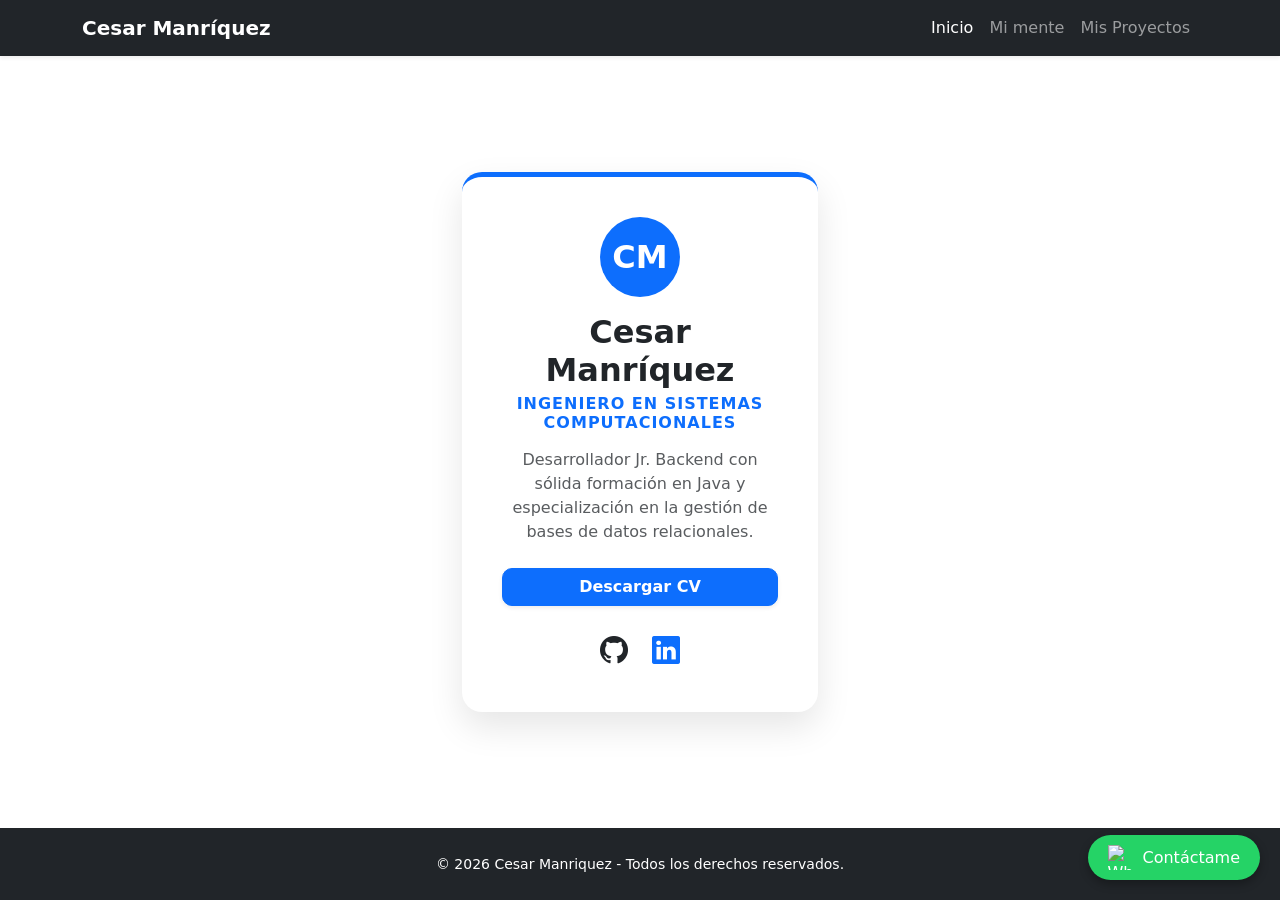
==== main/index.html @ 9f23becd "Subiendo mi portafolio por primera vez a github" ====
<!DOCTYPE html>
<html lang="en">
<head>
    <meta charset="UTF-8">
    <meta name="viewport" content="width=device-width, initial-scale=1.0">
    <link href="https://cdn.jsdelivr.net/npm/bootstrap@5.3.8/dist/css/bootstrap.min.css" rel="stylesheet" integrity="sha384-sRIl4kxILFvY47J16cr9ZwB07vP4J8+LH7qKQnuqkuIAvNWLzeN8tE5YBujZqJLB" crossorigin="anonymous">
    <link href="../style/css/whats.css" rel="stylesheet"/>
    <link href="../style/css/style.css" rel="stylesheet"/>

    <title>Cesar Manríquez</title>
</head>
<body>
  <!-- BARRA DE NAVEGACIÓN -->
    <nav class="navbar navbar-expand-lg navbar-dark bg-dark sticky-top shadow-sm">
        <div class="container">
            <a class="navbar-brand fw-bold" href="index.html">Cesar Manríquez</a>
            <button class="navbar-toggler" type="button" data-bs-toggle="collapse" data-bs-target="#menuBlog">
                <span class="navbar-toggler-icon"></span>
            </button>
            <div class="collapse navbar-collapse" id="menuBlog">
                <ul class="navbar-nav ms-auto">
                    <li class="nav-item"><a class="nav-link active" href="index.html">Inicio</a></li>
                    <li class="nav-item"><a class="nav-link" href="mente.html">Mi mente</a></li>
                    <li class="nav-item"><a class="nav-link" href="proyectos.html">Mis Proyectos</a></li>
                </ul>
            </div>
        </div>
    </nav>

    <!-- CONTENIDO PRINCIPAL -->
    <main>
        <div class="container">
            <div class="row justify-content-center">
                <!-- La columna define el ancho responsivo -->
                <div class="col-11 col-sm-8 col-md-6 col-lg-4">
                    <!-- Cambié la clase a card-custom para aplicar los estilos nuevos -->
                    <div class="card card-custom text-center p-4">
                        <div class="card-body">
                            <!-- Icono de perfil o iniciales -->
                            <div class="mb-3">
                                <div class="bg-primary text-white rounded-circle d-inline-flex align-items-center justify-content-center" style="width: 80px; height: 80px; font-size: 2rem; font-weight: bold;">
                                    CM
                                </div>
                            </div>
                            <h2 class="card-title fw-bold">Cesar Manríquez</h2>
                            <h6 class="card-subtitle mb-3 text-primary fw-bold text-uppercase" style="letter-spacing: 1px;">Ingeniero en Sistemas Computacionales</h6>
                            <p class="card-text text-muted">Desarrollador Jr. Backend con sólida formación en Java y especialización en la gestión de bases de datos relacionales.</p>
                            
                            <div class="d-grid gap-2 mt-4">
                                <a href="../CV/CV Cesar Enrique Manriquez Torres.pdf" class="btn btn-primary btn-custom shadow-sm">Descargar CV</a>
                                <div class="d-flex justify-content-center gap-4 mt-3">
                                    <a href="https://github.com/manriquez02cesar" target="_blank" class="text-dark fs-3" title="GitHub"><i class="bi bi-github"></i></a>
                                    <a href="https://www.linkedin.com/in/cesar-man02/" target="_blank" class="text-primary fs-3" title="LinkedIn"><i class="bi bi-linkedin"></i></a>
                                </div>
                            </div>
                        </div>
                    </div>
                </div>
            </div>
        </div>
    </main>

    <!-- Icono WhatsApp Responsivo -->
    <a href="https://wa.me/5529414190" target="_blank" class="whatsapp-float">
        <img src="https://upload.wikimedia.org/wikipedia/commons/6/6b/WhatsApp.svg" alt="WhatsApp" />
        <span class="d-none d-sm-inline">Contáctame</span>
    </a>

    <!-- FOOTER -->
    <footer class="py-4 bg-dark text-white text-center">
        <div class="container">
            <small>© 2026 Cesar Manriquez - Todos los derechos reservados.</small>
        </div>
    </footer>

    <!-- Bootstrap Bundle JS -->
    <script src="https://cdn.jsdelivr.net/npm/bootstrap@5.3.3/dist/js/bootstrap.bundle.min.js"></script>
    <!-- Agregué iconos de bootstrap para los enlaces de redes sociales -->
    <link rel="stylesheet" href="https://cdn.jsdelivr.net/npm/bootstrap-icons@1.11.3/font/bootstrap-icons.min.css">    
    <script src="../style/script/script.js"></script>

</body>
</html>
---- style/css/whats.css ----
/* Estilos para el icono de WhatsApp Flotante */
        .whatsapp-float {
            position: fixed;
            bottom: 20px;
            right: 20px;
            background-color: #25d366;
            color: white;
            padding: 10px 20px;
            border-radius: 50px;
            text-decoration: none;
            display: flex;
            align-items: center;
            gap: 10px;
            box-shadow: 0 4px 10px rgba(0,0,0,0.3);
            z-index: 1000;
            transition: background 0.3s;
        }

        .whatsapp-float:hover {
            background-color: #128c7e;
            color: white;
        }

        .whatsapp-float img {
            width: 25px;
            height: 25px;
        }

        .btn-custom {
            border-radius: 10px;
            font-weight: 600;
            transition: all 0.3s ease;
        }
---- style/css/style.css ----
/* Configuración para Footer Pegajoso (Sticky Footer) */
html, body {
    height: 100%;
}

body {
    display: flex;
    flex-direction: column;
}

    /* El elemento main se expandirá para ocupar todo el espacio sobrante */
main {
    flex: 1 0 auto;
    display: flex;
    align-items: center; /* Centra la tarjeta verticalmente si hay espacio */
    padding: 40px 0;
}

    /* Evita que el footer se encoja */
footer {
    flex-shrink: 0;
}

    /* Personalización de la Tarjeta */
.card-custom {
    border: none;
    background-color: #ffffff; /* Puedes cambiar esto a #212529 para modo oscuro */
    border-radius: 20px;
    transition: all 0.3s ease;
    box-shadow: 0 15px 35px rgba(0,0,0,0.1);
    border-top: 5px solid #0d6efd; /* Línea de acento superior */
}

.card-custom:hover {
    transform: translateY(-10px);
    box-shadow: 0 20px 40px rgba(0,0,0,0.15);
}
.video-bg {
    position: fixed;
    top: 0;
    left: 0;
    width: 100%;
    height: 100%;
    object-fit: cover;   /* Ajusta el video como fondo */
    object-position: center top;
    z-index: -1;         /* Lo manda atrás de todo */
}
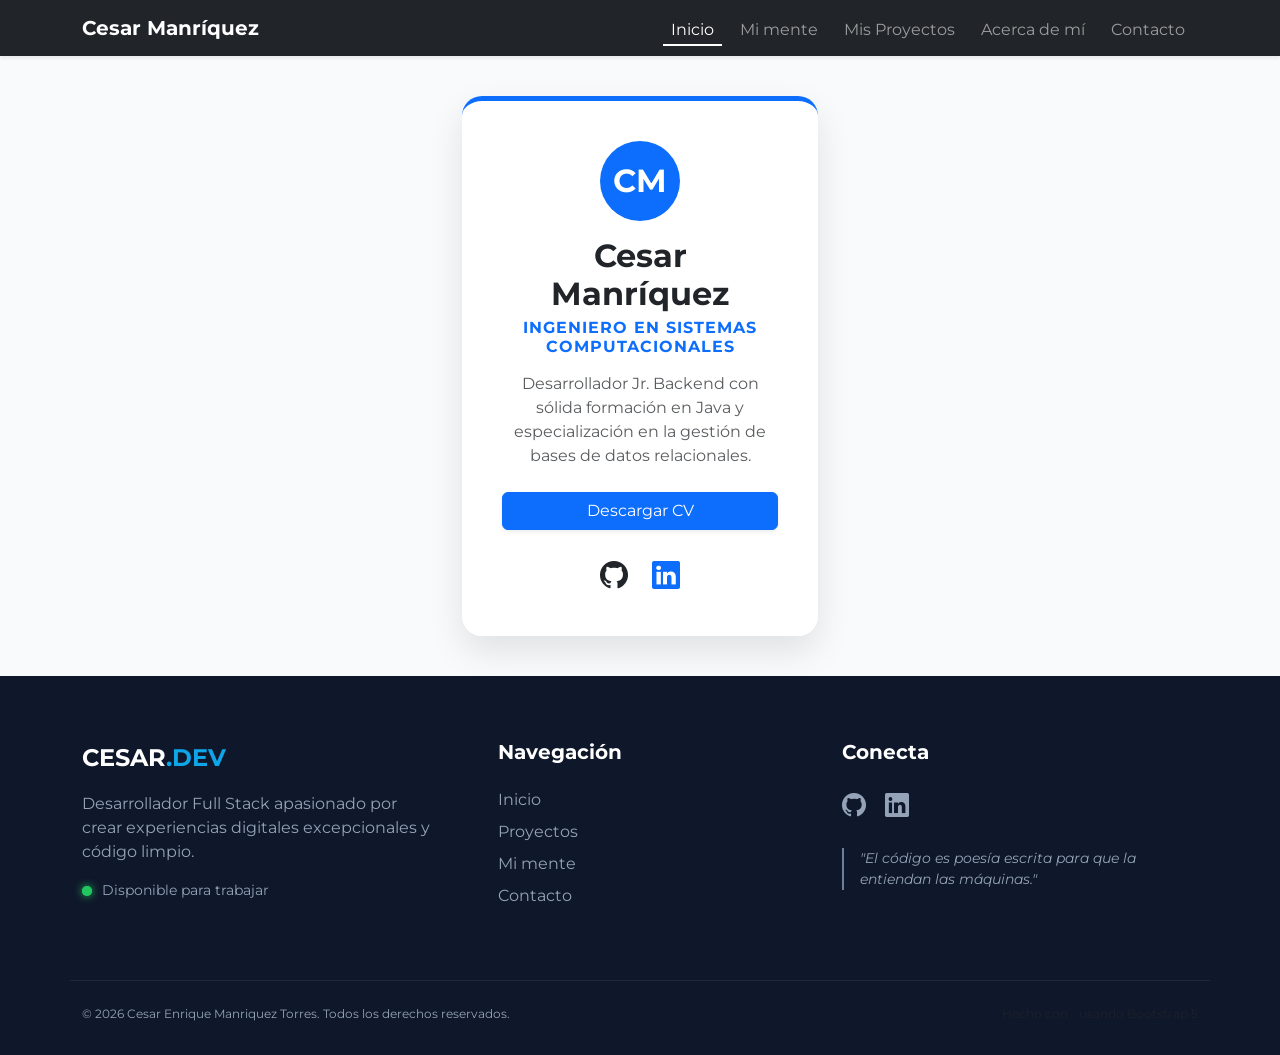
==== commit 51d3385f: "Actualizando mi portafolio y optimizando mi codigo" ====
--- a/main/index.html
+++ b/main/index.html
@@ -4,13 +4,13 @@
     <meta charset="UTF-8">
     <meta name="viewport" content="width=device-width, initial-scale=1.0">
     <link href="https://cdn.jsdelivr.net/npm/bootstrap@5.3.8/dist/css/bootstrap.min.css" rel="stylesheet" integrity="sha384-sRIl4kxILFvY47J16cr9ZwB07vP4J8+LH7qKQnuqkuIAvNWLzeN8tE5YBujZqJLB" crossorigin="anonymous">
-    <link href="../style/css/whats.css" rel="stylesheet"/>
-    <link href="../style/css/style.css" rel="stylesheet"/>
+    <link href="https://fonts.googleapis.com/css2?family=Montserrat:wght@400;600;700&display=swap" rel="stylesheet">    <link href="../style/css/style.css" rel="stylesheet"/>
 
     <title>Cesar Manríquez</title>
 </head>
 <body>
-  <!-- BARRA DE NAVEGACIÓN -->
+  
+    <!-- BARRA DE NAVEGACIÓN -->
     <nav class="navbar navbar-expand-lg navbar-dark bg-dark sticky-top shadow-sm">
         <div class="container">
             <a class="navbar-brand fw-bold" href="index.html">Cesar Manríquez</a>
@@ -22,6 +22,8 @@
                     <li class="nav-item"><a class="nav-link active" href="index.html">Inicio</a></li>
                     <li class="nav-item"><a class="nav-link" href="mente.html">Mi mente</a></li>
                     <li class="nav-item"><a class="nav-link" href="proyectos.html">Mis Proyectos</a></li>
+                    <li class="nav-item"><a class="nav-link" href="aboutme.html">Acerca de mí</a></li>
+                    <li class="nav-item"><a class="nav-link" href="contacto.html">Contacto</a></li>
                 </ul>
             </div>
         </div>
@@ -31,12 +33,9 @@
     <main>
         <div class="container">
             <div class="row justify-content-center">
-                <!-- La columna define el ancho responsivo -->
                 <div class="col-11 col-sm-8 col-md-6 col-lg-4">
-                    <!-- Cambié la clase a card-custom para aplicar los estilos nuevos -->
                     <div class="card card-custom text-center p-4">
                         <div class="card-body">
-                            <!-- Icono de perfil o iniciales -->
                             <div class="mb-3">
                                 <div class="bg-primary text-white rounded-circle d-inline-flex align-items-center justify-content-center" style="width: 80px; height: 80px; font-size: 2rem; font-weight: bold;">
                                     CM
@@ -47,7 +46,7 @@
                             <p class="card-text text-muted">Desarrollador Jr. Backend con sólida formación en Java y especialización en la gestión de bases de datos relacionales.</p>
                             
                             <div class="d-grid gap-2 mt-4">
-                                <a href="../CV/CV Cesar Enrique Manriquez Torres.pdf" class="btn btn-primary btn-custom shadow-sm">Descargar CV</a>
+                                <a href="../componentes/CV/CV Cesar Enrique Manriquez Torres.pdf" class="btn btn-primary shadow-sm">Descargar CV</a>
                                 <div class="d-flex justify-content-center gap-4 mt-3">
                                     <a href="https://github.com/manriquez02cesar" target="_blank" class="text-dark fs-3" title="GitHub"><i class="bi bi-github"></i></a>
                                     <a href="https://www.linkedin.com/in/cesar-man02/" target="_blank" class="text-primary fs-3" title="LinkedIn"><i class="bi bi-linkedin"></i></a>
@@ -60,19 +59,55 @@
         </div>
     </main>
 
-    <!-- Icono WhatsApp Responsivo -->
-    <a href="https://wa.me/5529414190" target="_blank" class="whatsapp-float">
-        <img src="https://upload.wikimedia.org/wikipedia/commons/6/6b/WhatsApp.svg" alt="WhatsApp" />
-        <span class="d-none d-sm-inline">Contáctame</span>
-    </a>
+    <!-- FOOTER -->
+    <footer class="main-footer">
+        <div class="container">
+            <div class="row gy-5">
+                <div class="col-lg-4 col-md-6 text-center text-md-start">
+                    <div class="brand-text-footer mb-3">
+                        CESAR<span class="brand-dot">.DEV</span>
+                    </div>
+                    <p class="mb-3">Desarrollador Full Stack apasionado por crear experiencias digitales excepcionales y código limpio.</p>
+                    <div class="status-container justify-content-center justify-content-md-start">
+                        <span class="status-dot"></span>
+                        <span>Disponible para trabajar</span><!--Actualmente me encuentro laborando/Disponible para trabajar-->
+                    </div>
+                </div>
 
-    <!-- FOOTER -->
-    <footer class="py-4 bg-dark text-white text-center">
-        <div class="container">
-            <small>© 2026 Cesar Manriquez - Todos los derechos reservados.</small>
+                <div class="col-lg-4 col-md-6 ps-lg-5 text-center text-md-start">
+                    <h3 class="footer-title">Navegación</h3>
+                    <ul class="list-unstyled">
+                        <li><a href="index.html" class="nav-link-custom">Inicio</a></li>
+                        <li><a href="proyectos.html" class="nav-link-custom">Proyectos</a></li>
+                        <li><a href="mente.html" class="nav-link-custom">Mi mente</a></li>
+                        <li><a href="contacto.html" class="nav-link-custom">Contacto</a></li>
+                    </ul>
+                </div>
+
+                <div class="col-lg-4 col-md-12 text-center text-md-start">
+                    <h3 class="footer-title">Conecta</h3>
+                    <div class="d-flex mb-4 justify-content-center justify-content-md-start">
+                        <a href="https://github.com/manriquez02cesar" class="social-link-footer" title="GitHub"><i class="bi bi-github"></i></a>
+                        <a href="https://www.linkedin.com/in/cesar-man02/" class="social-link-footer" title="LinkedIn"><i class="bi bi-linkedin"></i></a>
+                        <a href="#" class="social-link-footer" title="Twitter"><i class="fab fa-x-twitter"></i></a>
+                        <a href="#" class="social-link-footer" title="Instagram"><i class="fab fa-instagram"></i></a>
+                    </div>
+                    <p class="quote-text">"El código es poesía escrita para que la entiendan las máquinas."</p>
+                </div>
+            </div>
+
+            <div class="row copyright-bar text-center text-md-start">
+                <div class="col-md-6">
+                    <p class="mb-0">© 2026 Cesar Enrique Manriquez Torres. Todos los derechos reservados.</p>
+                </div>
+                <div class="col-md-6 text-md-end mt-2 mt-md-0 text-muted">
+                    Hecho con <i class="fa-solid fa-heart text-danger mx-1"></i> usando Bootstrap 5
+                </div>
+            </div>
         </div>
     </footer>
 
+    
     <!-- Bootstrap Bundle JS -->
     <script src="https://cdn.jsdelivr.net/npm/bootstrap@5.3.3/dist/js/bootstrap.bundle.min.js"></script>
     <!-- Agregué iconos de bootstrap para los enlaces de redes sociales -->
--- a/style/css/style.css
+++ b/style/css/style.css
@@ -1,47 +1,173 @@
-/* Configuración para Footer Pegajoso (Sticky Footer) */
-html, body {
-    height: 100%;
-}
+/* Configuración para Footer Pegajoso */
+        html, body {
+            height: 100%;
+        }
 
-body {
-    display: flex;
-    flex-direction: column;
-}
+        body {
+            display: flex;
+            flex-direction: column;
+            font-family: 'Montserrat', sans-serif;
+            background-color: #f8fafc;
+        }
 
-    /* El elemento main se expandirá para ocupar todo el espacio sobrante */
-main {
-    flex: 1 0 auto;
-    display: flex;
-    align-items: center; /* Centra la tarjeta verticalmente si hay espacio */
-    padding: 40px 0;
-}
+        /* Video Background Style */
+        .video-bg {
+            position: fixed;
+            top: 0;
+            left: 0;
+            width: 100%;
+            height: 100%;
+            object-fit: cover;
+            object-position: center top;
+            z-index: -1;
+        }
 
-    /* Evita que el footer se encoja */
-footer {
-    flex-shrink: 0;
-}
+        /* NAVBAR ANIMATION (Líneas al pasar el cursor) */
+        .navbar-nav .nav-link {
+            position: relative;
+            padding-bottom: 5px;
+            margin: 0 5px;
+            transition: color 0.3s ease;
+        }
 
-    /* Personalización de la Tarjeta */
-.card-custom {
-    border: none;
-    background-color: #ffffff; /* Puedes cambiar esto a #212529 para modo oscuro */
-    border-radius: 20px;
-    transition: all 0.3s ease;
-    box-shadow: 0 15px 35px rgba(0,0,0,0.1);
-    border-top: 5px solid #0d6efd; /* Línea de acento superior */
-}
+        .navbar-nav .nav-link::after {
+            content: '';
+            position: absolute;
+            width: 0;
+            height: 2px;
+            display: block;
+            margin-top: 2px;
+            right: 0;
+            background: #ffffff; /* Color de la migaja de pan*/
+            transition: width 0.3s ease;
+            -webkit-transition: width 0.3s ease;
+        }
 
-.card-custom:hover {
-    transform: translateY(-10px);
-    box-shadow: 0 20px 40px rgba(0,0,0,0.15);
-}
-.video-bg {
-    position: fixed;
-    top: 0;
-    left: 0;
-    width: 100%;
-    height: 100%;
-    object-fit: cover;   /* Ajusta el video como fondo */
-    object-position: center top;
-    z-index: -1;         /* Lo manda atrás de todo */
-}
+        .navbar-nav .nav-link:hover::after {
+            width: 100%;
+            left: 0;
+            background: #ffffff;
+        }
+
+        .navbar-nav .nav-link.active::after {
+            width: 100%;
+            left: 0;
+        }
+
+        /* CONTENIDO PRINCIPAL */
+        main {
+            flex: 1 0 auto;
+            display: flex;
+            align-items: center; 
+            padding: 40px 0;
+        }
+
+        /* Personalización de la Tarjeta */
+        .card-custom {
+            border: none;
+            background-color: #ffffffe4;
+            border-radius: 20px;
+            transition: all 0.3s ease;
+            box-shadow: 0 15px 35px rgba(0,0,0,0.1);
+            border-top: 5px solid #0d6efd;/*0d6efd*/
+        }
+
+        .card-custom:hover {
+            transform: translateY(-10px);
+            box-shadow: 0 20px 40px rgba(0,0,0,0.15);
+        }
+
+        /* --- ESTILOS DEL FOOTER --- */
+        .main-footer {
+            background-color: #0f172a;
+            color: #94a3b8;
+            padding-top: 4rem;
+            padding-bottom: 2rem;
+            flex-shrink: 0;
+        }
+
+        .footer-title {
+            color: #ffffff;
+            font-weight: 700;
+            font-size: 1.25rem;
+            margin-bottom: 1.5rem;
+        }
+
+        .brand-text-footer {
+            color: #ffffff;
+            font-weight: 700;
+            font-size: 1.5rem;
+            text-transform: uppercase;
+        }
+
+        .brand-dot { color: #0ea5e9; }
+
+        .nav-link-custom {
+            color: #94a3b8;
+            text-decoration: none;
+            transition: color 0.3s ease;
+            display: inline-block;
+            margin-bottom: 0.5rem;
+        }
+
+        .nav-link-custom:hover { color: #0ea5e9; }
+
+        .status-container {
+            display: flex;
+            align-items: center;
+            font-size: 0.875rem;
+            margin-top: 1rem;
+        }
+
+        .status-dot {
+            width: 10px;
+            height: 10px;
+            background-color: #22c55e;/*green: 22c55e/ red: cb1616*/
+            border-radius: 50%;
+            margin-right: 10px;
+            position: relative;
+            box-shadow: 0 0 8px #22c55e;/*green: 22c55e/ red: cb1616*/
+        }
+
+        .status-dot::after {
+            content: '';
+            position: absolute;
+            width: 100%;
+            height: 100%;
+            background-color: #22c55e;/*green: 22c55e/ red: cb1616*/
+            border-radius: 50%;
+            animation: pulse-animation 1s infinite;
+        }
+
+        @keyframes pulse-animation {
+            0% { transform: scale(1); opacity: 0.8; }
+            100% { transform: scale(2.5); opacity: 0; }
+        }
+
+        .social-link-footer {
+            color: #94a3b8;
+            font-size: 1.5rem;
+            margin-right: 1.2rem;
+            transition: all 0.3s ease;
+            display: inline-block;
+        }
+
+        .social-link-footer:hover {
+            color: #0ea5e9;
+            transform: translateY(-3px);
+        }
+
+        .quote-text {
+            font-style: italic;
+            font-size: 0.875rem;
+            border-left: 2px solid #6c7f99;
+            padding-left: 1rem;
+            margin-top: 1rem;
+        }
+
+        .copyright-bar {
+            border-top: 1px solid #1e293b;
+            margin-top: 3rem;
+            padding-top: 1.5rem;
+            font-size: 0.75rem;
+        }
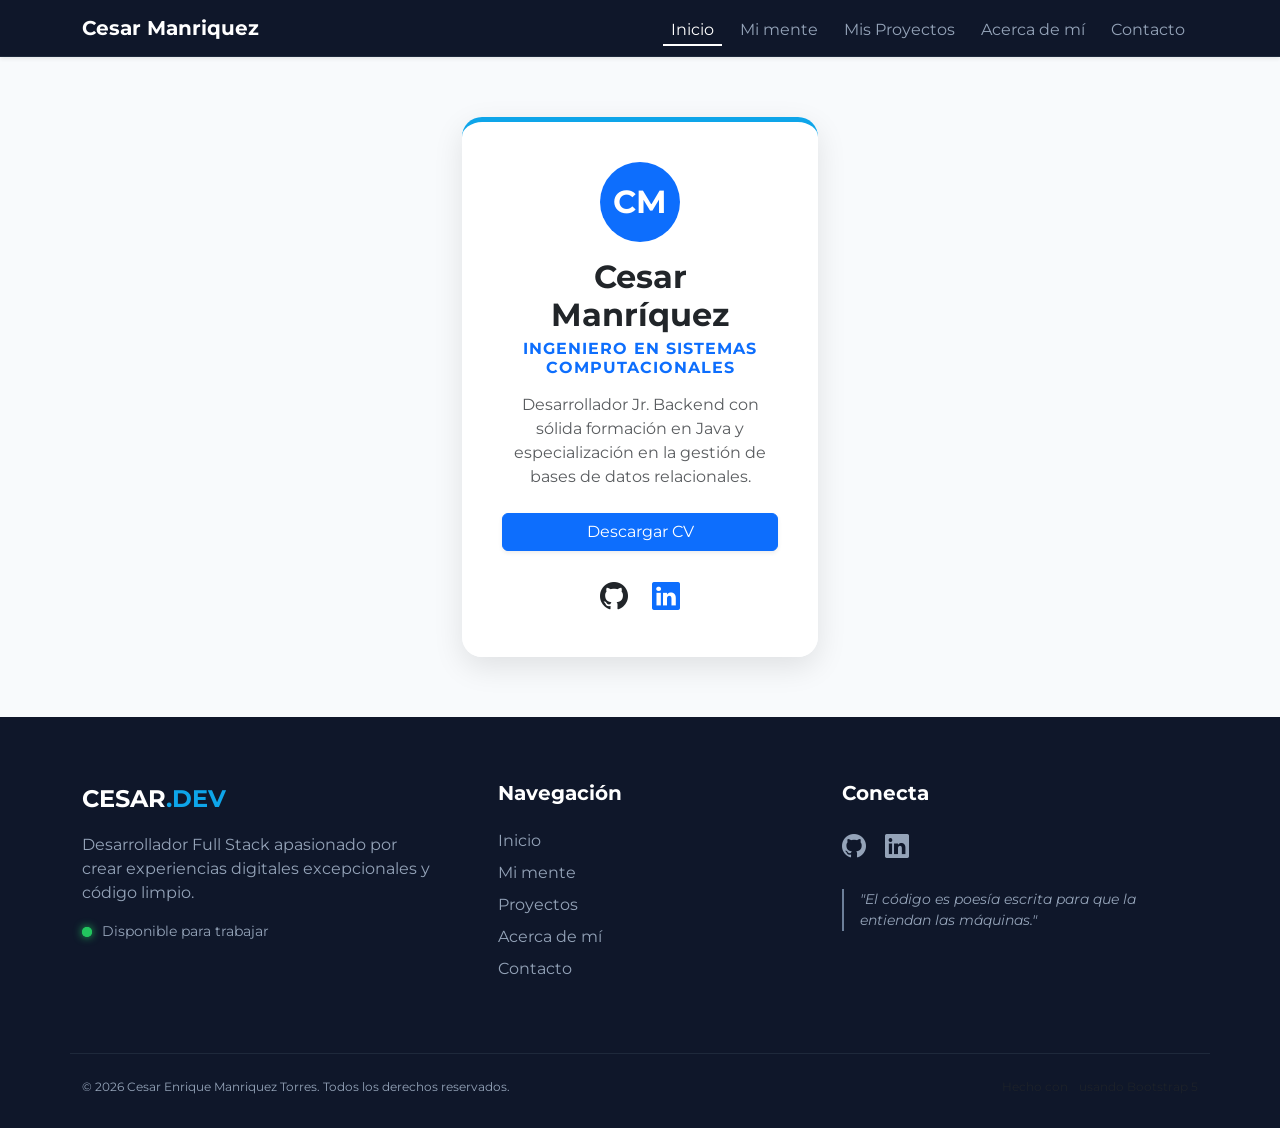
==== commit a5137c61: "Realizando la pagina mi mente" ====
--- a/main/index.html
+++ b/main/index.html
@@ -11,10 +11,10 @@
 <body>
   
     <!-- BARRA DE NAVEGACIÓN -->
-    <nav class="navbar navbar-expand-lg navbar-dark bg-dark sticky-top shadow-sm">
+    <nav class="navbar navbar-expand-lg navbar-dark navbar-custom sticky-top shadow-sm">
         <div class="container">
-            <a class="navbar-brand fw-bold" href="index.html">Cesar Manríquez</a>
-            <button class="navbar-toggler" type="button" data-bs-toggle="collapse" data-bs-target="#menuBlog">
+            <a class="navbar-brand fw-bold text-white" href="index.html">Cesar Manriquez</a>
+            <button class="navbar-toggler border-0" type="button" data-bs-toggle="collapse" data-bs-target="#menuBlog">
                 <span class="navbar-toggler-icon"></span>
             </button>
             <div class="collapse navbar-collapse" id="menuBlog">
@@ -22,7 +22,7 @@
                     <li class="nav-item"><a class="nav-link active" href="index.html">Inicio</a></li>
                     <li class="nav-item"><a class="nav-link" href="mente.html">Mi mente</a></li>
                     <li class="nav-item"><a class="nav-link" href="proyectos.html">Mis Proyectos</a></li>
-                    <li class="nav-item"><a class="nav-link" href="aboutme.html">Acerca de mí</a></li>
+                    <li class="nav-item"><a class="nav-link" href="#">Acerca de mí</a></li>
                     <li class="nav-item"><a class="nav-link" href="contacto.html">Contacto</a></li>
                 </ul>
             </div>
@@ -78,8 +78,9 @@
                     <h3 class="footer-title">Navegación</h3>
                     <ul class="list-unstyled">
                         <li><a href="index.html" class="nav-link-custom">Inicio</a></li>
+                        <li><a href="mente.html" class="nav-link-custom">Mi mente</a></li>
                         <li><a href="proyectos.html" class="nav-link-custom">Proyectos</a></li>
-                        <li><a href="mente.html" class="nav-link-custom">Mi mente</a></li>
+                        <li><a href="aboutme.html" class="nav-link-custom">Acerca de mí</a></li>
                         <li><a href="contacto.html" class="nav-link-custom">Contacto</a></li>
                     </ul>
                 </div>
@@ -89,8 +90,6 @@
                     <div class="d-flex mb-4 justify-content-center justify-content-md-start">
                         <a href="https://github.com/manriquez02cesar" class="social-link-footer" title="GitHub"><i class="bi bi-github"></i></a>
                         <a href="https://www.linkedin.com/in/cesar-man02/" class="social-link-footer" title="LinkedIn"><i class="bi bi-linkedin"></i></a>
-                        <a href="#" class="social-link-footer" title="Twitter"><i class="fab fa-x-twitter"></i></a>
-                        <a href="#" class="social-link-footer" title="Instagram"><i class="fab fa-instagram"></i></a>
                     </div>
                     <p class="quote-text">"El código es poesía escrita para que la entiendan las máquinas."</p>
                 </div>
--- a/style/css/style.css
+++ b/style/css/style.css
@@ -23,11 +23,22 @@
         }
 
         /* NAVBAR ANIMATION (Líneas al pasar el cursor) */
+        .navbar-custom {
+            background-color: #0f172a;
+            border-bottom: 1px solid #1e293b;
+        }
+
         .navbar-nav .nav-link {
             position: relative;
             padding-bottom: 5px;
             margin: 0 5px;
             transition: color 0.3s ease;
+            color: #94a3b8;
+        }
+
+        .navbar-nav .nav-link:hover,
+        .navbar-nav .nav-link.active {
+            color: #ffffff;
         }
 
         .navbar-nav .nav-link::after {
@@ -38,17 +49,11 @@
             display: block;
             margin-top: 2px;
             right: 0;
-            background: #ffffff; /* Color de la migaja de pan*/
+            background: #ffffff;
             transition: width 0.3s ease;
-            -webkit-transition: width 0.3s ease;
-        }
-
-        .navbar-nav .nav-link:hover::after {
-            width: 100%;
-            left: 0;
-            background: #ffffff;
-        }
-
+        }
+
+        .navbar-nav .nav-link:hover::after,
         .navbar-nav .nav-link.active::after {
             width: 100%;
             left: 0;
@@ -170,4 +175,40 @@
             margin-top: 3rem;
             padding-top: 1.5rem;
             font-size: 0.75rem;
+        }
+        /* CONTENIDO PRINCIPAL */
+        main {
+            flex: 1 0 auto;
+            padding: 60px 0;
+        }
+
+        /* ESTILO DE CARDS */
+        .card-custom {
+            border: none;
+            background-color: rgba(255, 255, 255, 0.92);
+            backdrop-filter: blur(10px);
+            border-radius: 20px;
+            transition: all 0.3s ease;
+            box-shadow: 0 10px 30px rgba(0,0,0,0.1);
+            height: 100%;
+            border-top: 5px solid #0ea5e9;
+        }
+
+        .card-custom:hover {
+            transform: translateY(-5px);
+            box-shadow: 0 15px 35px rgba(0,0,0,0.2);
+        }
+
+        /* Barras de Progreso */
+        .progress {
+            height: 8px;
+            border-radius: 10px;
+            background-color: #e2e8f0;
+            margin-bottom: 1.5rem;
+        }
+
+        .skill-icon {
+            font-size: 1.5rem;
+            color: #0ea5e9;
+            margin-right: 15px;
         }
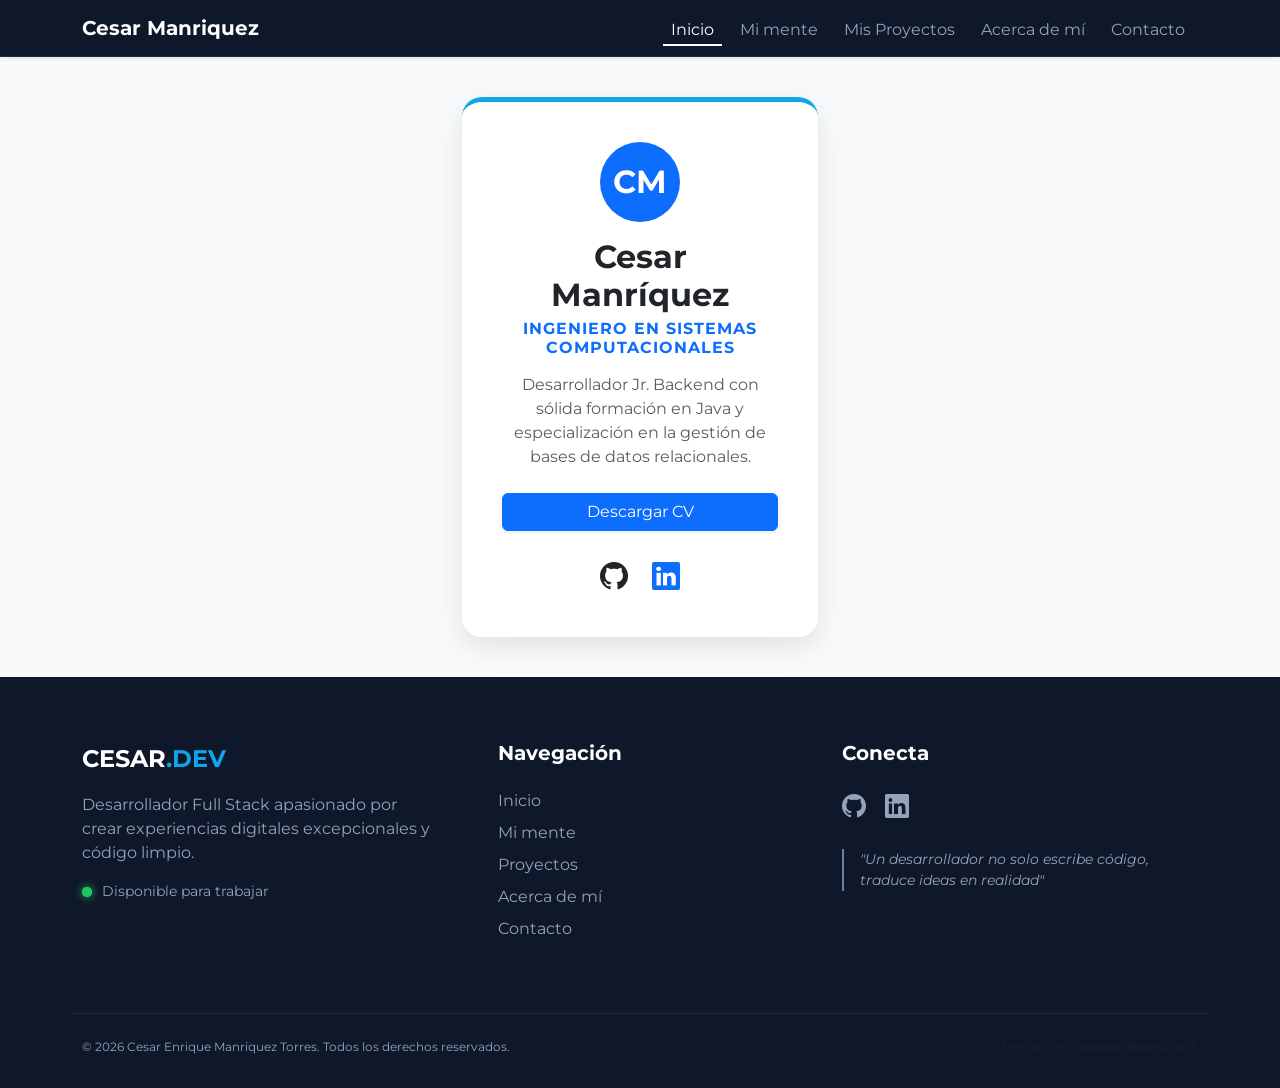
==== commit b6f86f69: "Terminando mi portafolio para exposicion" ====
--- a/main/index.html
+++ b/main/index.html
@@ -22,7 +22,7 @@
                     <li class="nav-item"><a class="nav-link active" href="index.html">Inicio</a></li>
                     <li class="nav-item"><a class="nav-link" href="mente.html">Mi mente</a></li>
                     <li class="nav-item"><a class="nav-link" href="proyectos.html">Mis Proyectos</a></li>
-                    <li class="nav-item"><a class="nav-link" href="#">Acerca de mí</a></li>
+                    <li class="nav-item"><a class="nav-link" href="aboutme.html">Acerca de mí</a></li>
                     <li class="nav-item"><a class="nav-link" href="contacto.html">Contacto</a></li>
                 </ul>
             </div>
@@ -91,7 +91,7 @@
                         <a href="https://github.com/manriquez02cesar" class="social-link-footer" title="GitHub"><i class="bi bi-github"></i></a>
                         <a href="https://www.linkedin.com/in/cesar-man02/" class="social-link-footer" title="LinkedIn"><i class="bi bi-linkedin"></i></a>
                     </div>
-                    <p class="quote-text">"El código es poesía escrita para que la entiendan las máquinas."</p>
+                    <p class="quote-text">"Un desarrollador no solo escribe código, traduce ideas en realidad"</p>
                 </div>
             </div>
 
@@ -109,7 +109,7 @@
     
     <!-- Bootstrap Bundle JS -->
     <script src="https://cdn.jsdelivr.net/npm/bootstrap@5.3.3/dist/js/bootstrap.bundle.min.js"></script>
-    <!-- Agregué iconos de bootstrap para los enlaces de redes sociales -->
+    <!-- Iconos de bootstrap para los enlaces de redes sociales -->
     <link rel="stylesheet" href="https://cdn.jsdelivr.net/npm/bootstrap-icons@1.11.3/font/bootstrap-icons.min.css">    
     <script src="../style/script/script.js"></script>
 
--- a/style/css/style.css
+++ b/style/css/style.css
@@ -176,12 +176,6 @@
             padding-top: 1.5rem;
             font-size: 0.75rem;
         }
-        /* CONTENIDO PRINCIPAL */
-        main {
-            flex: 1 0 auto;
-            padding: 60px 0;
-        }
-
         /* ESTILO DE CARDS */
         .card-custom {
             border: none;
@@ -211,4 +205,118 @@
             font-size: 1.5rem;
             color: #0ea5e9;
             margin-right: 15px;
-        }+        }
+        /* PROYECTOS */
+        /* === FLIP CARDS === */
+.flip-card {
+    perspective: 1000px;
+    cursor: pointer;
+    height: 100%;
+}
+
+.flip-card-inner {
+    position: relative;
+    width: 100%;
+    height: 350px;
+    transition: transform 0.6s;
+    transform-style: preserve-3d;
+}
+
+.flip-card.active .flip-card-inner {
+    transform: rotateY(180deg);
+}
+
+/* FRONT Y BACK */
+.flip-card-front,
+.flip-card-back {
+    position: absolute;
+    width: 100%;
+    height: 100%;
+    backface-visibility: hidden;
+    border-radius: 20px;
+    overflow: hidden;
+}
+
+/* FRONT */
+.flip-card-front img {
+    height: 70%;
+    object-fit: cover;
+}
+
+/* BACK */
+.flip-card-back {
+    transform: rotateY(180deg);
+    padding: 20px;
+}
+.card-img-top {
+    height: 200px;           
+    object-fit: contain;     
+    background-color: #ffffff; 
+}
+/*ESTILOS PARA ABOUTME*/
+.profile-card {
+            background: rgba(255, 255, 255, 0.9);
+            backdrop-filter: blur(10px);
+            border-radius: 30px;
+            padding: 40px;
+            box-shadow: 0 20px 40px rgba(0,0,0,0.08);
+            border-top: 6px solid #0ea5e9;
+        }
+        .profile-img-container {
+            position: relative;
+            width: 220px;
+            height: 220px;
+            margin: 0 auto 30px;
+        }
+        .profile-img {
+            width: 100%;
+            height: 100%;
+            object-fit: cover;
+            border-radius: 50%;
+            border: 5px solid white;
+            box-shadow: 0 10px 25px rgba(0,0,0,0.1);
+        }
+        .tech-badge {
+            display: inline-flex;
+            align-items: center;
+            background: white;
+            padding: 10px 18px;
+            border-radius: 15px;
+            margin: 8px;
+            box-shadow: 0 4px 12px rgba(0,0,0,0.05);
+            transition: all 0.3s ease;
+            border: 1px solid #e2e8f0;
+        }
+        .tech-badge:hover {
+            transform: translateY(-5px);
+            border-color: #0ea5e9;
+            color: #0ea5e9;
+        }
+        .tech-badge i {
+            font-size: 1.4rem;
+            margin-right: 10px;
+        }
+        .university-box {
+            background: #f1f5f9;
+            border-radius: 20px;
+            padding: 25px;
+            margin-top: 25px;
+            border-left: 5px solid #0ea5e9;
+        }
+        .section-title {
+            font-weight: 700;
+            color: #0f172a;
+            margin-bottom: 20px;
+            position: relative;
+            display: inline-block;
+        }
+        .section-title::after {
+            content: '';
+            position: absolute;
+            bottom: -5px;
+            left: 0;
+            width: 40%;
+            height: 3px;
+            background: #0ea5e9;
+        }
+
